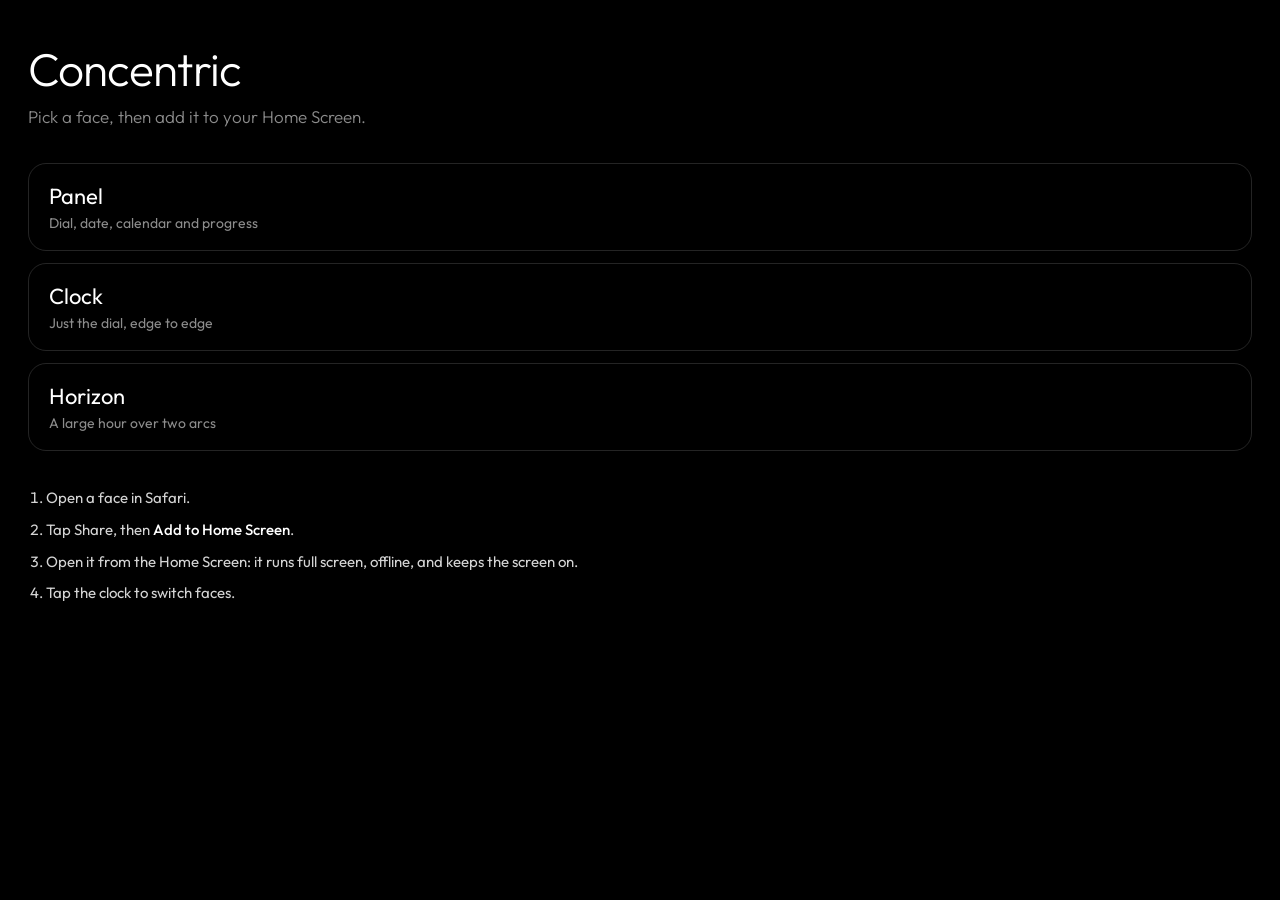
==== index.html @ 28246322 "Concentric ring clock for iPhone as a home screen web app Panel, Clock and Horizon faces in plain HT" ====
<!doctype html>
<html lang="en">
  <head>
    <meta charset="utf-8" />
    <meta name="viewport" content="width=device-width, initial-scale=1, viewport-fit=cover" />
    <title>Concentric Mobile</title>
    <meta name="description" content="A concentric ring clock for iPhone, as a home screen web app." />
    <meta name="theme-color" content="#000000" />
    <meta name="apple-mobile-web-app-status-bar-style" content="black-translucent" />
    <link rel="icon" href="icons/icon.svg" type="image/svg+xml" />
    <link rel="apple-touch-icon" href="icons/icon-180.png" />
    <link rel="preconnect" href="https://fonts.googleapis.com" />
    <link rel="preconnect" href="https://fonts.gstatic.com" crossorigin />
    <link rel="stylesheet" href="https://fonts.googleapis.com/css2?family=Outfit:wght@200..600&display=swap" />
    <link rel="stylesheet" href="css/base.css" />
    <link rel="stylesheet" href="css/index.css" />
  </head>
  <body>
    <main>
      <h1>Concentric</h1>
      <p class="lead">Pick a face, then add it to your Home Screen.</p>

      <ul class="faces">
        <li>
          <a href="panel.html">
            <span class="face-name">Panel</span>
            <span class="face-note">Dial, date, calendar and progress</span>
          </a>
        </li>
        <li>
          <a href="clock.html">
            <span class="face-name">Clock</span>
            <span class="face-note">Just the dial, edge to edge</span>
          </a>
        </li>
        <li>
          <a href="horizon.html">
            <span class="face-name">Horizon</span>
            <span class="face-note">A large hour over two arcs</span>
          </a>
        </li>
      </ul>

      <ol class="steps">
        <li>Open a face in Safari.</li>
        <li>Tap Share, then <b>Add to Home Screen</b>.</li>
        <li>Open it from the Home Screen: it runs full screen, offline, and keeps the screen on.</li>
        <li>Tap the clock to switch faces.</li>
      </ol>
    </main>

    <script>
      if ('serviceWorker' in navigator && location.protocol.startsWith('http')) {
        navigator.serviceWorker.register('sw.js').catch(() => {})
      }
    </script>
  </body>
</html>
---- css/base.css ----
:root {
  --bg: #000;
  --fg: #fff;
  --fg-soft: #d4d4d4;
  --muted: #8c8c8c;
  --tick: #5a5a5a;
  --tick-major: #9a9a9a;
  /* iPhone notch, Dynamic Island and home indicator. */
  --safe-top: env(safe-area-inset-top, 0px);
  --safe-bottom: env(safe-area-inset-bottom, 0px);
  --safe-left: env(safe-area-inset-left, 0px);
  --safe-right: env(safe-area-inset-right, 0px);
  font-family: 'Outfit', system-ui, -apple-system, sans-serif;
  color: var(--fg);
  background: var(--bg);
  color-scheme: dark;
}

* {
  box-sizing: border-box;
}

html,
body {
  height: 100%;
  margin: 0;
  overflow: hidden;
  overscroll-behavior: none;
  background: var(--bg);
}

/* It's a clock face, not a document: no selection, callouts or tap flashes. */
body {
  -webkit-user-select: none;
  user-select: none;
  -webkit-touch-callout: none;
  -webkit-tap-highlight-color: transparent;
  -webkit-text-size-adjust: 100%;
  touch-action: manipulation;
}

main {
  position: fixed;
  inset: 0;
  overflow: hidden;
}

/* The origin of every ring. Pages place it and clock.js sets its scale. */
.dial {
  position: absolute;
  width: 0;
  height: 0;
}

/* A 1000px box centered on the dial, so a fade mask can pivot around it. */
.rings {
  position: absolute;
  left: -500px;
  top: -500px;
  width: 1000px;
  height: 1000px;
  -webkit-mask-image: var(--fade);
  mask-image: var(--fade);
}

/* --- Rings ---------------------------------------------------------------- */

.ring {
  --turn: 0deg;
  --base: 0deg;
  --dir: 1;
  --label-size: 22px;
  --active-scale: 1.75;
  position: absolute;
  left: 500px;
  top: 500px;
  width: 0;
  height: 0;
  transform: rotate(calc(var(--base) + var(--turn) * var(--dir)));
  will-change: transform;
}

/* The minute ring rolls to each new value; the seconds ring moves every frame. */
.ring.minutes,
.ring.minutes .label {
  transition: transform 900ms cubic-bezier(0.65, 0, 0.25, 1), opacity 400ms ease;
}

.ring.seconds {
  animation: fade-in 1200ms ease 300ms both;
}

@keyframes fade-in {
  from {
    opacity: 0;
  }
}

.ticks {
  position: absolute;
  translate: -50% -50%;
  overflow: visible;
}

.ticks line {
  stroke: var(--tick);
  stroke-width: 1.5;
  stroke-linecap: round;
}

.ticks line.major {
  stroke: var(--tick-major);
}

.label {
  position: absolute;
  left: 0;
  top: 0;
  width: 0;
  height: 0;
}

.label > span {
  position: absolute;
  translate: -50% -50%;
  font-size: var(--label-size);
  line-height: 1;
  color: var(--muted);
  white-space: nowrap;
  font-variant-numeric: tabular-nums;
  transition: color 400ms ease, scale 400ms ease;
}

.label.active > span {
  color: var(--fg);
  scale: var(--active-scale);
}

.hour {
  line-height: 1;
  letter-spacing: -0.02em;
  font-variant-numeric: tabular-nums;
}

/* --- Panel pieces ------------------------------------------------------------ */

.weekday {
  font-weight: 300;
  line-height: 1;
  letter-spacing: -0.02em;
  color: var(--fg);
}

.full-date {
  font-weight: 300;
  color: var(--muted);
}

.calendar-title,
.progress-row > span:first-child {
  letter-spacing: 0.26em;
  color: var(--muted);
}

.calendar-grid {
  display: grid;
  grid-template-columns: repeat(7, 1fr);
  text-align: center;
  font-variant-numeric: tabular-nums;
  color: var(--fg-soft);
}

.calendar-head {
  color: var(--muted);
}

.calendar-grid .today {
  justify-self: center;
  min-width: 2.1em;
  color: var(--bg);
  background: var(--fg);
  border-radius: 999px;
  margin: -0.35em 0;
  padding: 0.35em 0;
}

.progress {
  display: grid;
}

.progress-row {
  display: grid;
  grid-template-columns: 4.5em 1fr 4.2em;
  align-items: center;
  gap: 1em;
  font-variant-numeric: tabular-nums;
  color: var(--fg-soft);
}

.progress-row > span:last-child {
  text-align: right;
}

.bar {
  height: 2px;
  background: var(--tick);
  border-radius: 2px;
  overflow: hidden;
}

.bar-fill {
  height: 100%;
  width: 0;
  background: var(--fg);
  transition: width 900ms ease;
}

/* --- Page switcher --------------------------------------------------------------- */

.nav {
  position: fixed;
  left: 50%;
  bottom: calc(var(--safe-bottom) + 18px);
  translate: -50% 12px;
  display: flex;
  gap: 4px;
  padding: 4px;
  border-radius: 999px;
  background: rgb(255 255 255 / 0.1);
  -webkit-backdrop-filter: blur(20px);
  backdrop-filter: blur(20px);
  opacity: 0;
  pointer-events: none;
  transition: opacity 300ms ease, translate 300ms ease;
  z-index: 10;
}

.nav.show {
  opacity: 1;
  translate: -50% 0;
  pointer-events: auto;
}

.nav a {
  padding: 9px 16px;
  border-radius: 999px;
  font-size: 14px;
  letter-spacing: 0.04em;
  color: var(--fg-soft);
  text-decoration: none;
}

.nav a[aria-current='page'] {
  color: var(--bg);
  background: var(--fg);
}

@media (prefers-reduced-motion: reduce) {
  .ring.minutes,
  .ring.minutes .label,
  .label > span,
  .bar-fill,
  .nav {
    transition: none;
  }

  .ring.seconds {
    animation: none;
  }
}
---- css/index.css ----
main {
  overflow-y: auto;
  padding: calc(var(--safe-top) + 40px) calc(var(--safe-right) + 28px) calc(var(--safe-bottom) + 32px)
    calc(var(--safe-left) + 28px);
}

h1 {
  margin: 0;
  font-size: 46px;
  font-weight: 300;
  letter-spacing: -0.02em;
}

.lead {
  margin: 8px 0 0;
  font-size: 17px;
  font-weight: 300;
  color: var(--muted);
}

.faces {
  display: grid;
  gap: 12px;
  margin: 36px 0 0;
  padding: 0;
  list-style: none;
}

.faces a {
  display: grid;
  gap: 4px;
  padding: 18px 20px;
  border: 1px solid rgb(255 255 255 / 0.14);
  border-radius: 18px;
  color: inherit;
  text-decoration: none;
}

.faces a:active {
  background: rgb(255 255 255 / 0.08);
}

.face-name {
  font-size: 22px;
}

.face-note {
  font-size: 14px;
  color: var(--muted);
}

.steps {
  margin: 36px 0 0;
  padding-left: 1.2em;
  display: grid;
  gap: 10px;
  font-size: 15px;
  line-height: 1.45;
  color: var(--fg-soft);
}

.steps b {
  font-weight: 500;
  color: var(--fg);
}
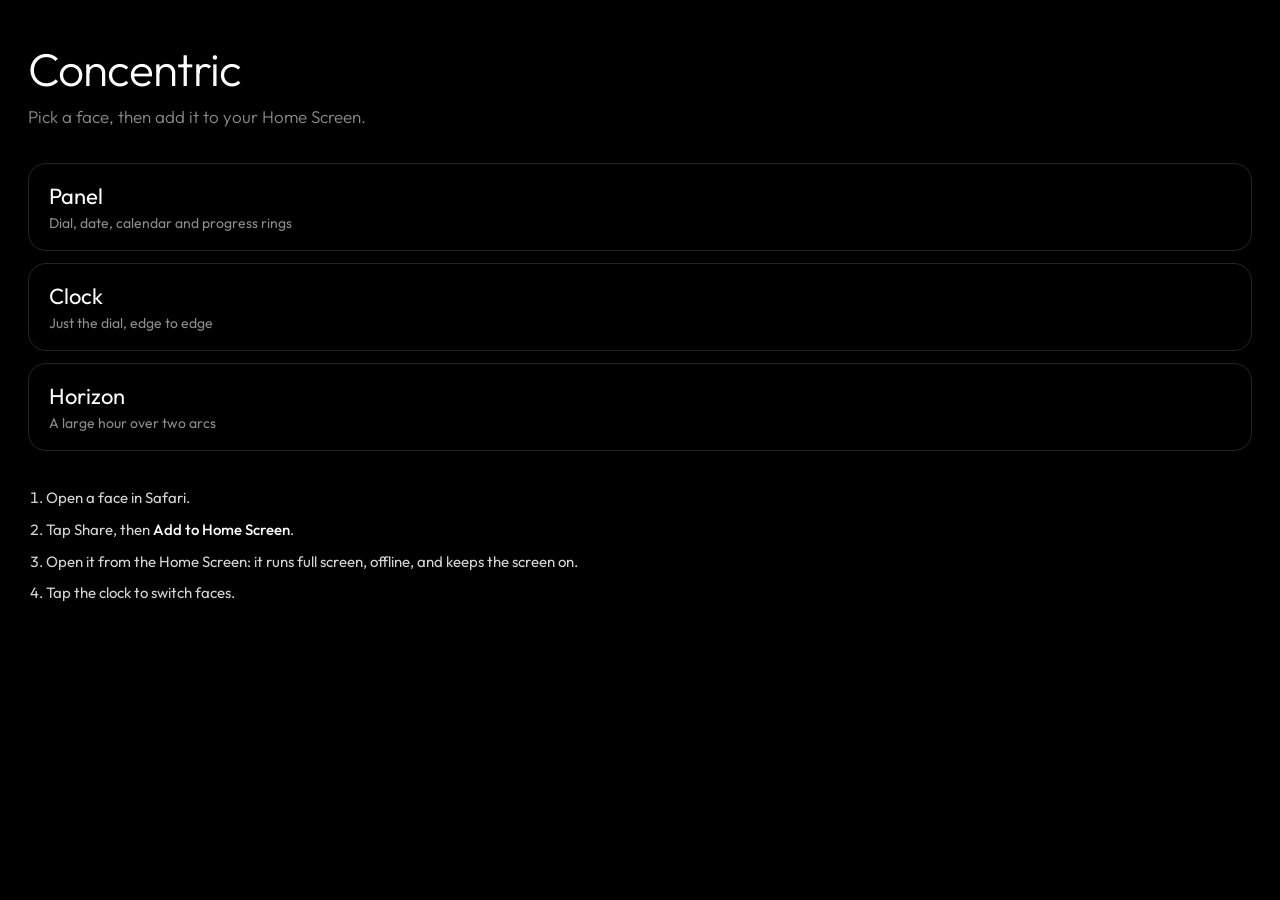
==== commit 0b72857c: "Redesign the Panel face for the phone A round dial read at 12 o'clock under the date, and two widget" ====
--- a/index.html
+++ b/index.html
@@ -24,7 +24,7 @@
         <li>
           <a href="panel.html">
             <span class="face-name">Panel</span>
-            <span class="face-note">Dial, date, calendar and progress</span>
+            <span class="face-note">Dial, date, calendar and progress rings</span>
           </a>
         </li>
         <li>
